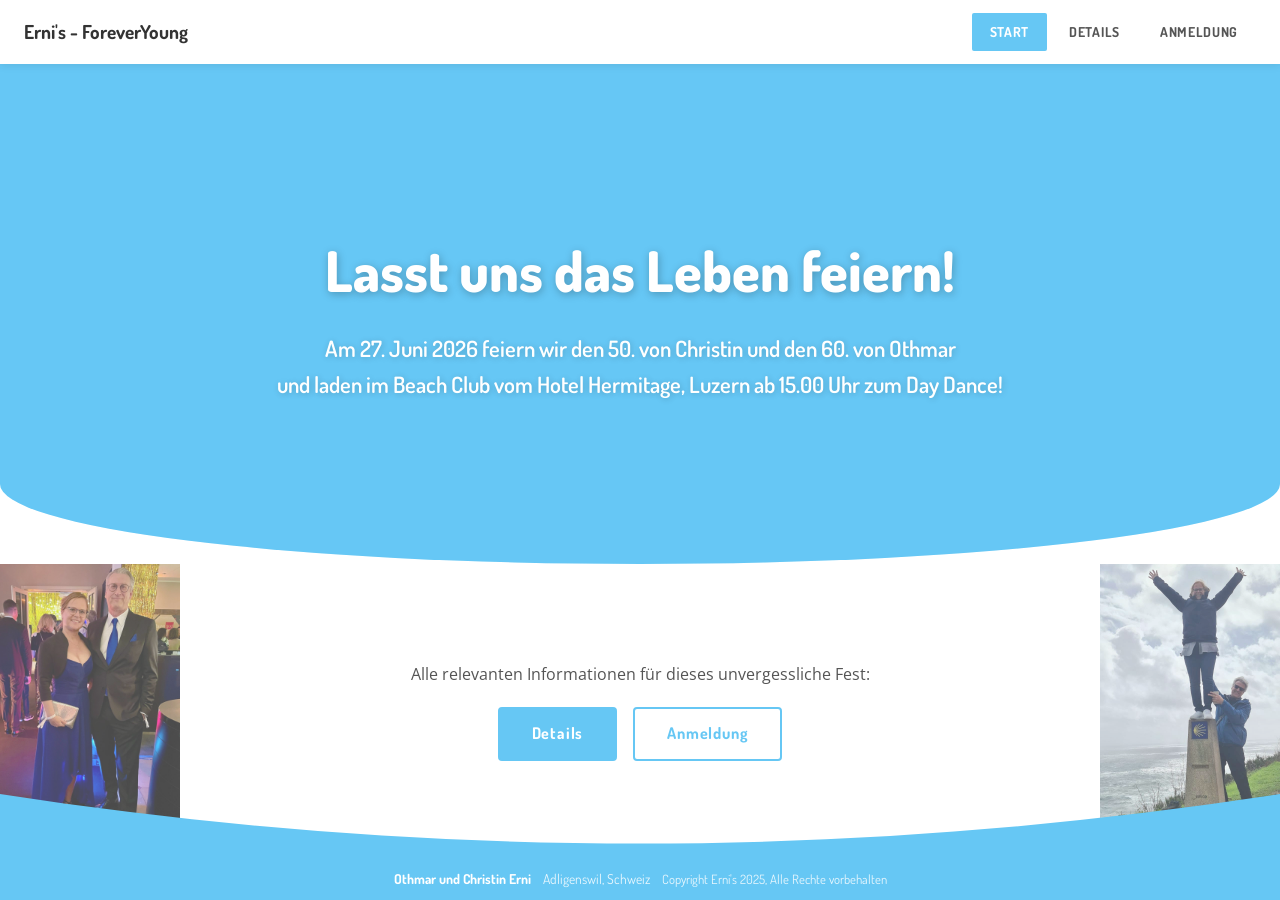
==== index.html @ a5c6a5e9 "dsf" ====
<!DOCTYPE html>
<html lang="de">
<head>
  <meta charset="UTF-8" />
  <meta name="viewport" content="width=device-width, initial-scale=1.0" />
  <title>Erni's - ForeverYoung</title>
  <link rel="stylesheet" href="assets/style.css" />
  <style>
    .hero-section {
      position: relative;
      overflow: hidden;
      background-image: none !important;
      border-radius: 0 0 50% 50% / 0 0 80px 80px;
    }
    .hero-slides {
      position: absolute;
      inset: 0;
      z-index: 0;
    }
    .hero-slides .slide {
      position: absolute;
      inset: 0;
      background-size: cover;
      background-position: center 70%;
      opacity: 0;
      animation: slideShow 12s infinite;
    }
    .hero-slides .slide:nth-child(1) {
      background-image: url('assets/images/hermitage_events_apero_am_see.webp');
      animation-delay: 0s;
    }
    .hero-slides .slide:nth-child(2) {
      background-image: url('assets/images/Day-Dance-von-oben_2023-06-27-135048_kiig.webp');
      animation-delay: 6s;
    }
    @keyframes slideShow {
      0%   { opacity: 0; }
      5%   { opacity: 1; }
      45%  { opacity: 1; }
      55%  { opacity: 0; }
      100% { opacity: 0; }
    }
    .hero-section::before { z-index: 1; }
    .hero-section > *:not(.hero-slides) { position: relative; z-index: 2; }
  </style>
</head>
<body>
  <header>
    <a href="index.html" class="header-brand">
      <img src="assets/images/ernislogo.svg" alt="Erni's - ForeverYoung" />
      <span>Erni's - ForeverYoung</span>
    </a>
    <nav>
      <ul>
        <li class="active"><a href="index.html">START</a></li>
        <li><a href="details.html">DETAILS</a></li>
        <li><a href="anmeldung.html">ANMELDUNG</a></li>
      </ul>
    </nav>
  </header>
  <div class="page-body">
    <section class="hero-section">
      <div class="hero-slides">
        <div class="slide"></div>
        <div class="slide"></div>
      </div>
      <h1>Lasst uns das Leben feiern!</h1>
      <p class="hero-subtitle">Am 27. Juni 2026 feiern wir den 50. von Christin und den 60. von Othmar<br>und laden im Beach Club vom Hotel Hermitage, Luzern ab 15.00 Uhr zum Day Dance!</p>
    </section>
    <section class="cta-section">
      <div class="collage collage-left" id="collageLeft"></div>
      <div class="collage collage-right" id="collageRight"></div>
      <div class="container">
        <p>Alle relevanten Informationen für dieses unvergessliche Fest:</p>
        <div class="cta-buttons">
          <a href="details.html" class="btn btn-primary">Details</a>
          <a href="anmeldung.html" class="btn btn-outline">Anmeldung</a>
        </div>
      </div>
    </section>
    <footer>
      <div class="footer-inner">
        <p class="footer-name">Othmar und Christin Erni</p>
        <p class="footer-location">Adligenswil, Schweiz</p>
        <p class="footer-copy">Copyright Erni's 2025, Alle Rechte vorbehalten</p>
      </div>
    </footer>
  </div>
  <script>
    const photos = [
      "assets/images/Fotos/WhatsApp%20Image%202026-04-05%20at%2008.02.22%20(1).jpeg",
      "assets/images/Fotos/WhatsApp%20Image%202026-04-05%20at%2008.02.22.jpeg",
      "assets/images/Fotos/WhatsApp%20Image%202026-04-05%20at%2008.02.23%20(1).jpeg",
      "assets/images/Fotos/WhatsApp%20Image%202026-04-05%20at%2008.02.23%20(2).jpeg",
      "assets/images/Fotos/WhatsApp%20Image%202026-04-05%20at%2008.02.23%20(3).jpeg",
      "assets/images/Fotos/WhatsApp%20Image%202026-04-05%20at%2008.02.23%20(4).jpeg",
      "assets/images/Fotos/WhatsApp%20Image%202026-04-05%20at%2008.02.23%20(5).jpeg",
      "assets/images/Fotos/WhatsApp%20Image%202026-04-05%20at%2008.02.23%20(6).jpeg",
      "assets/images/Fotos/WhatsApp%20Image%202026-04-05%20at%2008.02.23.jpeg",
      "assets/images/Fotos/WhatsApp%20Image%202026-04-05%20at%2008.02.24%20(1).jpeg",
      "assets/images/Fotos/WhatsApp%20Image%202026-04-05%20at%2008.02.24%20(2).jpeg",
      "assets/images/Fotos/WhatsApp%20Image%202026-04-05%20at%2008.02.24%20(3).jpeg",
      "assets/images/Fotos/WhatsApp%20Image%202026-04-05%20at%2008.02.24%20(4).jpeg",
      "assets/images/Fotos/WhatsApp%20Image%202026-04-05%20at%2008.02.24%20(5).jpeg",
      "assets/images/Fotos/WhatsApp%20Image%202026-04-05%20at%2008.02.24%20(6).jpeg",
      "assets/images/Fotos/WhatsApp%20Image%202026-04-05%20at%2008.02.24%20(7).jpeg",
      "assets/images/Fotos/WhatsApp%20Image%202026-04-05%20at%2008.02.24%20(8).jpeg",
      "assets/images/Fotos/WhatsApp%20Image%202026-04-05%20at%2008.02.24.jpeg",
      "assets/images/Fotos/WhatsApp%20Image%202026-04-05%20at%2008.02.25%20(1).jpeg",
      "assets/images/Fotos/WhatsApp%20Image%202026-04-05%20at%2008.02.25%20(2).jpeg",
      "assets/images/Fotos/WhatsApp%20Image%202026-04-05%20at%2008.02.25%20(3).jpeg",
      "assets/images/Fotos/WhatsApp%20Image%202026-04-05%20at%2008.02.25%20(4).jpeg",
      "assets/images/Fotos/WhatsApp%20Image%202026-04-05%20at%2008.02.25%20(5).jpeg",
      "assets/images/Fotos/WhatsApp%20Image%202026-04-05%20at%2008.02.25%20(6).jpeg",
      "assets/images/Fotos/WhatsApp%20Image%202026-04-05%20at%2008.02.25%20(7).jpeg",
      "assets/images/Fotos/WhatsApp%20Image%202026-04-05%20at%2008.02.25.jpeg",
      "assets/images/Fotos/WhatsApp%20Image%202026-04-05%20at%2008.02.26%20(1).jpeg",
      "assets/images/Fotos/WhatsApp%20Image%202026-04-05%20at%2008.02.26%20(2).jpeg",
      "assets/images/Fotos/WhatsApp%20Image%202026-04-05%20at%2008.02.26%20(3).jpeg",
      "assets/images/Fotos/WhatsApp%20Image%202026-04-05%20at%2008.02.26%20(4).jpeg",
      "assets/images/Fotos/WhatsApp%20Image%202026-04-05%20at%2008.02.26.jpeg"
    ];

    function shuffle(arr) {
      const a = arr.slice();
      for (let i = a.length - 1; i > 0; i--) {
        const j = Math.floor(Math.random() * (i + 1));
        [a[i], a[j]] = [a[j], a[i]];
      }
      return a;
    }

    function buildStrip(id, photoList) {
      const el = document.getElementById(id);
      if (!el) return;

      const img1 = document.createElement('img');
      const img2 = document.createElement('img');
      img1.className = 'collage-img active';
      img2.className = 'collage-img';
      img1.alt = '';
      img2.alt = '';
      el.appendChild(img1);
      el.appendChild(img2);

      let shuffled = shuffle(photoList);
      let idx = 0;
      img1.src = shuffled[0];

      setInterval(() => {
        idx++;
        if (idx >= shuffled.length) {
          shuffled = shuffle(photoList);
          idx = 0;
        }
        const current  = el.querySelector('.collage-img.active');
        const incoming = el.querySelector('.collage-img:not(.active)');
        incoming.src = shuffled[idx];
        incoming.classList.add('active');
        current.classList.remove('active');
      }, 3500);
    }

    const left  = shuffle(photos).slice(0, 16);
    const right = shuffle(photos).slice(0, 16);
    buildStrip('collageLeft',  left);
    buildStrip('collageRight', right);
  </script>
</body>
</html>
---- assets/style.css ----
/* ============================================
   Erni's - ForeverYoung — Global Stylesheet
   ============================================ */

/* Google Fonts */
@import url('https://fonts.googleapis.com/css2?family=Dosis:wght@400;600;700;800&family=Open+Sans:wght@400;600&display=swap');

/* CSS Variables */
:root {
  --color1: #66c7f4;
  --font1: 'Dosis', sans-serif;
  --font2: 'Open Sans', sans-serif;
}

/* Reset & Base */
*, *::before, *::after {
  box-sizing: border-box;
  margin: 0;
  padding: 0;
}

html {
  scroll-behavior: smooth;
}

body {
  font-family: var(--font2);
  color: #333;
  background: #fff;
  line-height: 1.6;
  min-height: 100vh;
  display: flex;
  flex-direction: column;
}

a {
  color: var(--color1);
  text-decoration: none;
}
a:hover {
  text-decoration: underline;
}

/* ============================================
   HEADER / NAV
   ============================================ */
header {
  position: fixed;
  top: 0;
  left: 0;
  width: 100%;
  background: #fff;
  z-index: 1000;
  box-shadow: 0 2px 8px rgba(0,0,0,0.08);
  display: flex;
  align-items: center;
  justify-content: space-between;
  padding: 0 24px;
  height: 64px;
}

.header-brand {
  display: flex;
  align-items: center;
  gap: 10px;
  text-decoration: none;
}

.header-brand img {
  display: none;
}

.header-brand span {
  font-family: var(--font1);
  font-weight: 700;
  font-size: 1.2rem;
  color: #333;
}

nav ul {
  list-style: none;
  display: flex;
  gap: 4px;
  margin: 0;
  padding: 0;
}

nav ul li a {
  display: inline-block;
  padding: 8px 18px;
  font-family: var(--font1);
  font-size: 0.85rem;
  font-weight: 700;
  letter-spacing: 0.05em;
  color: #555;
  text-decoration: none;
  border-radius: 2px;
  transition: background 0.2s, color 0.2s;
}

nav ul li a:hover {
  background: var(--color1);
  color: #fff;
}

nav ul li.active a,
nav ul li a.active {
  background: var(--color1);
  color: #fff;
}

/* ============================================
   PAGE BODY OFFSET (fixed header)
   ============================================ */
.page-body {
  padding-top: 64px;
  flex: 1;
  display: flex;
  flex-direction: column;
}

/* ============================================
   HERO SECTION
   ============================================ */
.hero-section {
  background-color: var(--color1);
  background-size: cover;
  background-position: center 65%;
  padding: 100px 20px 100px;
  text-align: center;
  min-height: 500px;
  display: flex;
  flex-direction: column;
  align-items: center;
  justify-content: center;
  position: relative;
  z-index: 2;
}

.hero-section::before {
  content: '';
  position: absolute;
  inset: 0;
  background: rgba(102, 199, 244, 0.15);
  z-index: 1;
}

.hero-section h1 {
  font-family: var(--font1);
  font-size: clamp(2rem, 5vw, 3.5rem);
  font-weight: 800;
  color: #fff;
  text-shadow: 1px 2px 8px rgba(0,0,0,0.25);
  margin-bottom: 16px;
}

.hero-section .hero-subtitle {
  font-family: var(--font1);
  font-size: clamp(1rem, 2.5vw, 1.4rem);
  font-weight: 600;
  color: #fff;
  text-shadow: 1px 1px 6px rgba(0,0,0,0.2);
}

/* ============================================
   CTA SECTION
   ============================================ */
.cta-section {
  padding: 60px 200px 60px;
  text-align: center;
  background: #fff;
  flex: 1;
  display: flex;
  align-items: center;
  justify-content: center;
  position: relative;
  min-height: 260px;
}

.cta-section .container {
  display: flex;
  flex-direction: column;
  align-items: center;
  position: relative;
  z-index: 2;
}

.cta-section p {
  font-family: var(--font2);
  font-size: 1rem;
  color: #555;
  margin-bottom: 20px;
}

.cta-buttons {
  display: flex;
  justify-content: center;
  gap: 16px;
  flex-wrap: wrap;
}

/* ============================================
   BUTTONS
   ============================================ */
.btn {
  display: inline-block;
  padding: 12px 32px;
  border-radius: 4px;
  font-family: var(--font1);
  font-size: 1rem;
  font-weight: 700;
  letter-spacing: 0.05em;
  cursor: pointer;
  text-decoration: none;
  transition: background 0.2s, color 0.2s;
}

.btn-primary {
  background: var(--color1);
  color: #fff;
  border: 2px solid var(--color1);
}
.btn-primary:hover {
  background: #3db5e8;
  border-color: #3db5e8;
  color: #fff;
  text-decoration: none;
}

.btn-outline {
  background: transparent;
  color: var(--color1);
  border: 2px solid var(--color1);
}
.btn-outline:hover {
  background: var(--color1);
  color: #fff;
  text-decoration: none;
}

/* ============================================
   CONTENT SECTIONS (Details page)
   ============================================ */
.content-section {
  padding: 40px 0;
  border-bottom: 1px solid #f0f0f0;
}

.content-section:last-of-type {
  border-bottom: none;
}

.content-section h2 {
  font-family: var(--font1);
  font-size: 1.8rem;
  font-weight: 800;
  color: #222;
  margin-bottom: 16px;
}

.content-section h3 {
  font-family: var(--font2);
  font-size: 1rem;
  font-weight: 700;
  color: #333;
  margin: 16px 0 8px;
}

.content-section p {
  font-size: 0.95rem;
  color: #555;
  margin-bottom: 10px;
}

.content-section ul {
  margin: 8px 0 16px 20px;
  color: #555;
  font-size: 0.95rem;
}

.content-section ul li {
  margin-bottom: 6px;
}

/* ============================================
   DIVIDER HEADING (Anmeldung)
   ============================================ */
.divider-heading {
  display: flex;
  align-items: center;
  gap: 16px;
  text-align: center;
  padding: 80px 20px 40px;
}
.divider-heading::before,
.divider-heading::after {
  content: '';
  flex: 1;
  height: 1px;
  background: #ccc;
}
.divider-heading h2 {
  font-family: var(--font1);
  font-size: clamp(1.4rem, 3vw, 2rem);
  font-weight: 800;
  color: #222;
  white-space: nowrap;
}

/* ============================================
   FORM (Anmeldung)
   ============================================ */
.form-section {
  padding: 20px 0 60px;
}

.form-section h3 {
  font-family: var(--font1);
  font-size: 1.4rem;
  font-weight: 800;
  margin-bottom: 20px;
  color: #222;
}

.form-row {
  display: flex;
  gap: 12px;
  margin-bottom: 12px;
}

.form-row .form-group {
  flex: 1;
}

.form-group {
  margin-bottom: 12px;
}

.form-group label {
  display: none;
}

.form-group input[type="text"],
.form-group input[type="email"],
.form-group textarea {
  width: 100%;
  padding: 12px 14px;
  border: 1px solid #ccc;
  border-radius: 4px;
  font-family: var(--font2);
  font-size: 0.95rem;
  color: #333;
  background: #fff;
  outline: none;
  transition: border-color 0.2s;
  resize: vertical;
}

.form-group input:focus,
.form-group textarea:focus {
  border-color: var(--color1);
}

.form-group textarea {
  min-height: 140px;
}

.form-label-group {
  font-family: var(--font2);
  font-size: 0.9rem;
  font-weight: 600;
  color: #555;
  margin-bottom: 8px;
  margin-top: 8px;
  display: block;
}

.checkbox-group {
  margin-bottom: 6px;
  display: flex;
  align-items: center;
  gap: 8px;
  font-size: 0.93rem;
  color: #444;
}

.checkbox-group input[type="checkbox"] {
  accent-color: var(--color1);
  width: 16px;
  height: 16px;
}

.captcha-group {
  text-align: center;
  margin: 16px 0;
}

.captcha-group label {
  display: block;
  font-size: 0.85rem;
  color: #555;
  margin-bottom: 6px;
}

.captcha-group input {
  padding: 10px 14px;
  border: 1px solid #ccc;
  border-radius: 4px;
  font-size: 0.95rem;
  width: 200px;
  text-align: center;
}

.btn-submit {
  display: block;
  width: 100%;
  padding: 14px;
  background: var(--color1);
  color: #fff;
  border: none;
  border-radius: 4px;
  font-family: var(--font1);
  font-size: 1rem;
  font-weight: 700;
  cursor: pointer;
  transition: background 0.2s;
  margin-top: 16px;
}
.btn-submit:hover {
  background: #3db5e8;
}

/* ============================================
   CONTAINER
   ============================================ */
.container {
  max-width: 960px;
  margin: 0 auto;
  padding: 0 24px;
}

/* ============================================
   FOOTER
   ============================================ */
footer {
  background: var(--color1);
  color: #fff;
  padding: 10px 24px;
  text-align: center;
  position: relative;
  margin-top: auto;
}

footer::before {
  content: '';
  position: absolute;
  top: -64px;
  left: 0;
  width: 100%;
  height: 66px;
  background: url("data:image/svg+xml,%3Csvg xmlns='http://www.w3.org/2000/svg' viewBox='0 0 1440 66' preserveAspectRatio='none'%3E%3Cpath d='M0,0 C480,66 960,66 1440,0 L1440,66 L0,66 Z' fill='%2366c7f4'/%3E%3C/svg%3E") no-repeat top center / 100% 100%;
  pointer-events: none;
  z-index: 10;
}

.footer-inner {
  display: flex;
  flex-direction: row;
  align-items: center;
  justify-content: center;
  flex-wrap: wrap;
  gap: 0 12px;
}

.footer-name {
  font-family: var(--font1);
  font-size: 0.85rem;
  font-weight: 700;
  color: #fff;
}

.footer-location {
  font-family: var(--font1);
  font-size: 0.85rem;
  color: rgba(255,255,255,0.85);
}

.footer-copy {
  font-family: var(--font1);
  font-size: 0.8rem;
  color: rgba(255,255,255,0.85);
}

/* ============================================
   PHOTO COLLAGE STRIPS
   ============================================ */
.collage {
  position: absolute;
  top: 0;
  bottom: 0;
  width: 180px;
  z-index: 1;
  opacity: 0.7;
  pointer-events: none;
  overflow: hidden;
}

.collage-left  { left: 0; }
.collage-right { right: 0; }

.collage-img {
  position: absolute;
  inset: 0;
  width: 100%;
  height: 100%;
  object-fit: cover;
  opacity: 0;
  transition: opacity 1.5s ease-in-out;
}

.collage-img.active {
  opacity: 1;
}

/* ============================================
   RESPONSIVE
   ============================================ */
@media (max-width: 900px) {
  .collage { display: none; }
  .cta-section { padding: 40px 20px 60px; }
}

@media (max-width: 640px) {
  header {
    padding: 0 14px;
  }
  .header-brand span {
    display: none;
  }
  nav ul li a {
    padding: 8px 10px;
    font-size: 0.78rem;
  }
  .form-row {
    flex-direction: column;
    gap: 0;
  }
  .divider-heading {
    padding: 60px 16px 30px;
  }
  .divider-heading h2 {
    font-size: 1.15rem;
  }
}
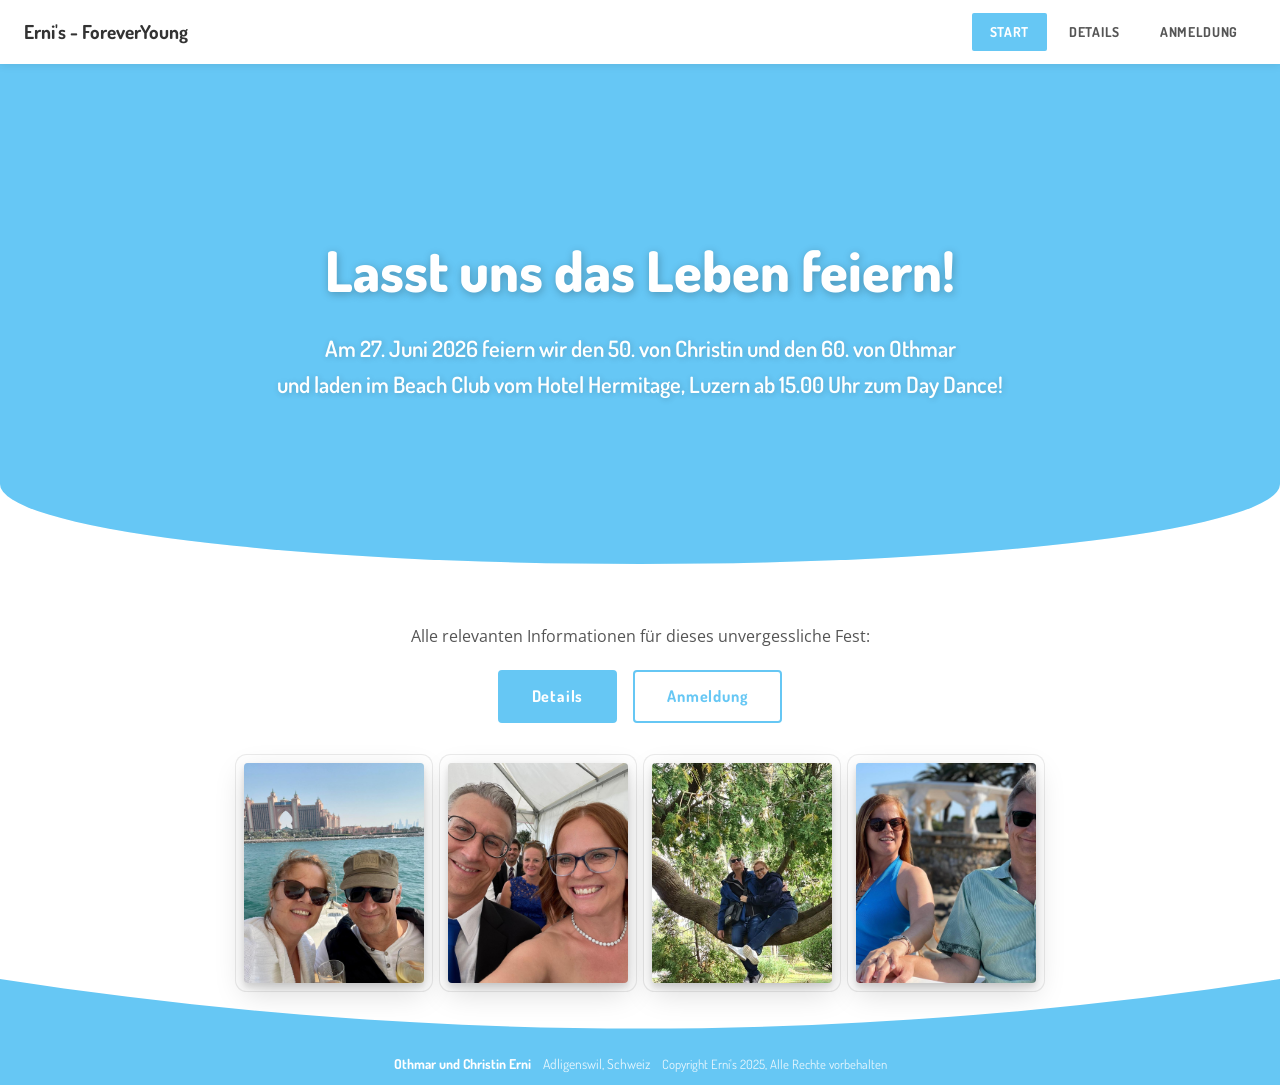
==== commit 98d675d9: "sadsad" ====
--- a/index.html
+++ b/index.html
@@ -68,13 +68,17 @@
       <p class="hero-subtitle">Am 27. Juni 2026 feiern wir den 50. von Christin und den 60. von Othmar<br>und laden im Beach Club vom Hotel Hermitage, Luzern ab 15.00 Uhr zum Day Dance!</p>
     </section>
     <section class="cta-section">
-      <div class="collage collage-left" id="collageLeft"></div>
-      <div class="collage collage-right" id="collageRight"></div>
       <div class="container">
         <p>Alle relevanten Informationen für dieses unvergessliche Fest:</p>
         <div class="cta-buttons">
           <a href="details.html" class="btn btn-primary">Details</a>
           <a href="anmeldung.html" class="btn btn-outline">Anmeldung</a>
+        </div>
+        <div class="frames-gallery" id="framesGallery">
+          <div class="photo-frame" id="frame0"></div>
+          <div class="photo-frame" id="frame1"></div>
+          <div class="photo-frame" id="frame2"></div>
+          <div class="photo-frame" id="frame3"></div>
         </div>
       </div>
     </section>
@@ -130,41 +134,47 @@
       return a;
     }
 
-    function buildStrip(id, photoList) {
+    // Build each frame with two crossfading imgs, starting at a different offset
+    function buildFrame(id, photoList, startIdx) {
       const el = document.getElementById(id);
       if (!el) return;
 
       const img1 = document.createElement('img');
       const img2 = document.createElement('img');
-      img1.className = 'collage-img active';
-      img2.className = 'collage-img';
+      img1.className = 'frame-img active';
+      img2.className = 'frame-img';
       img1.alt = '';
       img2.alt = '';
       el.appendChild(img1);
       el.appendChild(img2);
 
       let shuffled = shuffle(photoList);
-      let idx = 0;
-      img1.src = shuffled[0];
+      let idx = startIdx % shuffled.length;
+      img1.src = shuffled[idx];
 
-      setInterval(() => {
-        idx++;
-        if (idx >= shuffled.length) {
-          shuffled = shuffle(photoList);
-          idx = 0;
-        }
-        const current  = el.querySelector('.collage-img.active');
-        const incoming = el.querySelector('.collage-img:not(.active)');
-        incoming.src = shuffled[idx];
+      return { el, shuffled, idx };
+    }
+
+    // All 4 frames switch at the same moment
+    const shuffled = shuffle(photos);
+    const frames = [
+      buildFrame('frame0', photos, 0),
+      buildFrame('frame1', photos, 8),
+      buildFrame('frame2', photos, 16),
+      buildFrame('frame3', photos, 24),
+    ];
+
+    setInterval(() => {
+      frames.forEach(f => {
+        f.idx = (f.idx + 1) % f.shuffled.length;
+        if (f.idx === 0) f.shuffled = shuffle(photos);
+        const current  = f.el.querySelector('.frame-img.active');
+        const incoming = f.el.querySelector('.frame-img:not(.active)');
+        incoming.src = f.shuffled[f.idx];
         incoming.classList.add('active');
         current.classList.remove('active');
-      }, 3500);
-    }
-
-    const left  = shuffle(photos).slice(0, 16);
-    const right = shuffle(photos).slice(0, 16);
-    buildStrip('collageLeft',  left);
-    buildStrip('collageRight', right);
+      });
+    }, 4000);
   </script>
 </body>
 </html>
--- a/assets/style.css
+++ b/assets/style.css
@@ -492,33 +492,43 @@
 }
 
 /* ============================================
-   PHOTO COLLAGE STRIPS
-   ============================================ */
-.collage {
-  position: absolute;
-  top: 0;
-  bottom: 0;
+   PHOTO FRAMES GALLERY
+   ============================================ */
+.frames-gallery {
+  display: flex;
+  justify-content: center;
+  gap: 24px;
+  margin-top: 40px;
+  flex-wrap: wrap;
+}
+
+.photo-frame {
+  position: relative;
   width: 180px;
-  z-index: 1;
-  opacity: 0.7;
-  pointer-events: none;
+  height: 220px;
+  border-radius: 4px;
   overflow: hidden;
-}
-
-.collage-left  { left: 0; }
-.collage-right { right: 0; }
-
-.collage-img {
+  box-shadow:
+    0 4px 6px rgba(0,0,0,0.12),
+    0 10px 30px rgba(0,0,0,0.15),
+    0 0 0 8px #fff,
+    0 0 0 9px rgba(0,0,0,0.08);
+  background: #eee;
+  flex-shrink: 0;
+}
+
+.frame-img {
   position: absolute;
   inset: 0;
   width: 100%;
   height: 100%;
   object-fit: cover;
+  object-position: center 20%;
   opacity: 0;
   transition: opacity 1.5s ease-in-out;
 }
 
-.collage-img.active {
+.frame-img.active {
   opacity: 1;
 }
 
@@ -526,8 +536,14 @@
    RESPONSIVE
    ============================================ */
 @media (max-width: 900px) {
-  .collage { display: none; }
   .cta-section { padding: 40px 20px 60px; }
+  .photo-frame { width: 140px; height: 170px; }
+  .frames-gallery { gap: 16px; }
+}
+
+@media (max-width: 600px) {
+  .frames-gallery { gap: 12px; }
+  .photo-frame { width: 130px; height: 160px; }
 }
 
 @media (max-width: 640px) {
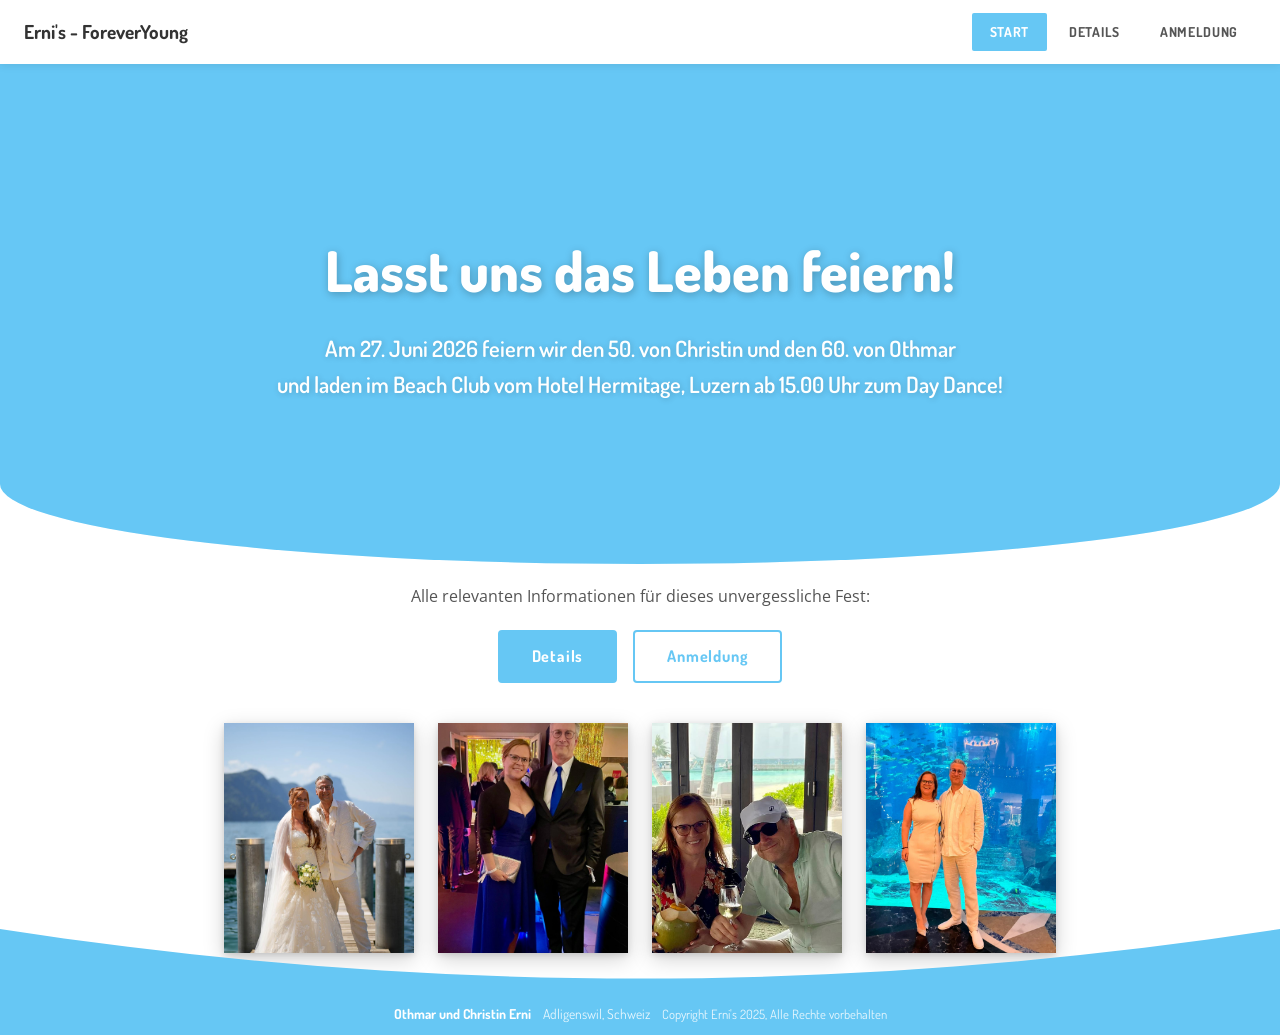
==== commit 1479a7f6: "sdf" ====
--- a/index.html
+++ b/index.html
@@ -174,7 +174,7 @@
         incoming.classList.add('active');
         current.classList.remove('active');
       });
-    }, 4000);
+    }, 6000);
   </script>
 </body>
 </html>
--- a/assets/style.css
+++ b/assets/style.css
@@ -166,7 +166,7 @@
    CTA SECTION
    ============================================ */
 .cta-section {
-  padding: 60px 200px 60px;
+  padding: 20px 60px 40px;
   text-align: center;
   background: #fff;
   flex: 1;
@@ -504,15 +504,15 @@
 
 .photo-frame {
   position: relative;
-  width: 180px;
-  height: 220px;
-  border-radius: 4px;
+  width: 190px;
+  height: 230px;
+  border-radius: 0;
   overflow: hidden;
   box-shadow:
-    0 4px 6px rgba(0,0,0,0.12),
-    0 10px 30px rgba(0,0,0,0.15),
-    0 0 0 8px #fff,
-    0 0 0 9px rgba(0,0,0,0.08);
+    0 6px 20px rgba(0,0,0,0.18),
+    0 2px 6px rgba(0,0,0,0.12),
+    inset 0 0 0 10px #fff,
+    inset 0 0 0 11px rgba(0,0,0,0.1);
   background: #eee;
   flex-shrink: 0;
 }
@@ -525,7 +525,7 @@
   object-fit: cover;
   object-position: center 20%;
   opacity: 0;
-  transition: opacity 1.5s ease-in-out;
+  transition: opacity 0.8s ease-in-out;
 }
 
 .frame-img.active {
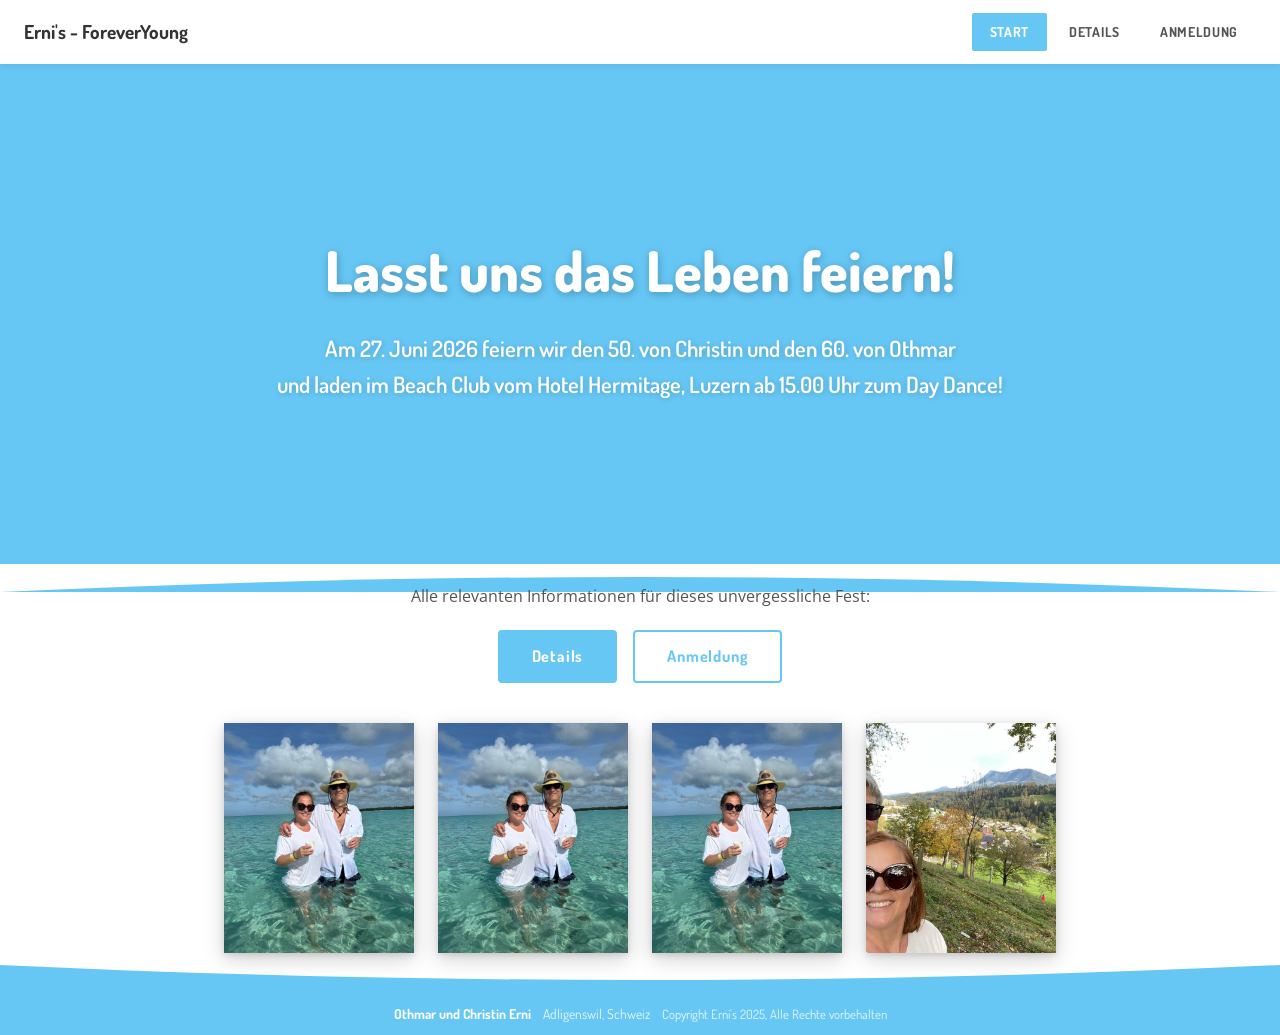
==== commit b2ca25f9: "wer" ====
--- a/index.html
+++ b/index.html
@@ -8,14 +8,25 @@
   <style>
     .hero-section {
       position: relative;
-      overflow: hidden;
+      overflow: visible;
       background-image: none !important;
-      border-radius: 0 0 50% 50% / 0 0 80px 80px;
+    }
+    .hero-section::after {
+      content: '';
+      position: absolute;
+      bottom: -28px;
+      left: 0;
+      width: 100%;
+      height: 30px;
+      background: url("data:image/svg+xml,%3Csvg xmlns='http://www.w3.org/2000/svg' viewBox='0 0 1440 30' preserveAspectRatio='none'%3E%3Cpath d='M0,30 C480,10 960,10 1440,30 L1440,30 L0,30 Z' fill='%2366c7f4'/%3E%3C/svg%3E") no-repeat top center / 100% 100%;
+      pointer-events: none;
+      z-index: 3;
     }
     .hero-slides {
       position: absolute;
       inset: 0;
       z-index: 0;
+      overflow: hidden;
     }
     .hero-slides .slide {
       position: absolute;
--- a/assets/style.css
+++ b/assets/style.css
@@ -454,11 +454,11 @@
 footer::before {
   content: '';
   position: absolute;
-  top: -64px;
+  top: -28px;
   left: 0;
   width: 100%;
-  height: 66px;
-  background: url("data:image/svg+xml,%3Csvg xmlns='http://www.w3.org/2000/svg' viewBox='0 0 1440 66' preserveAspectRatio='none'%3E%3Cpath d='M0,0 C480,66 960,66 1440,0 L1440,66 L0,66 Z' fill='%2366c7f4'/%3E%3C/svg%3E") no-repeat top center / 100% 100%;
+  height: 30px;
+  background: url("data:image/svg+xml,%3Csvg xmlns='http://www.w3.org/2000/svg' viewBox='0 0 1440 30' preserveAspectRatio='none'%3E%3Cpath d='M0,0 C480,20 960,20 1440,0 L1440,30 L0,30 Z' fill='%2366c7f4'/%3E%3C/svg%3E") no-repeat top center / 100% 100%;
   pointer-events: none;
   z-index: 10;
 }
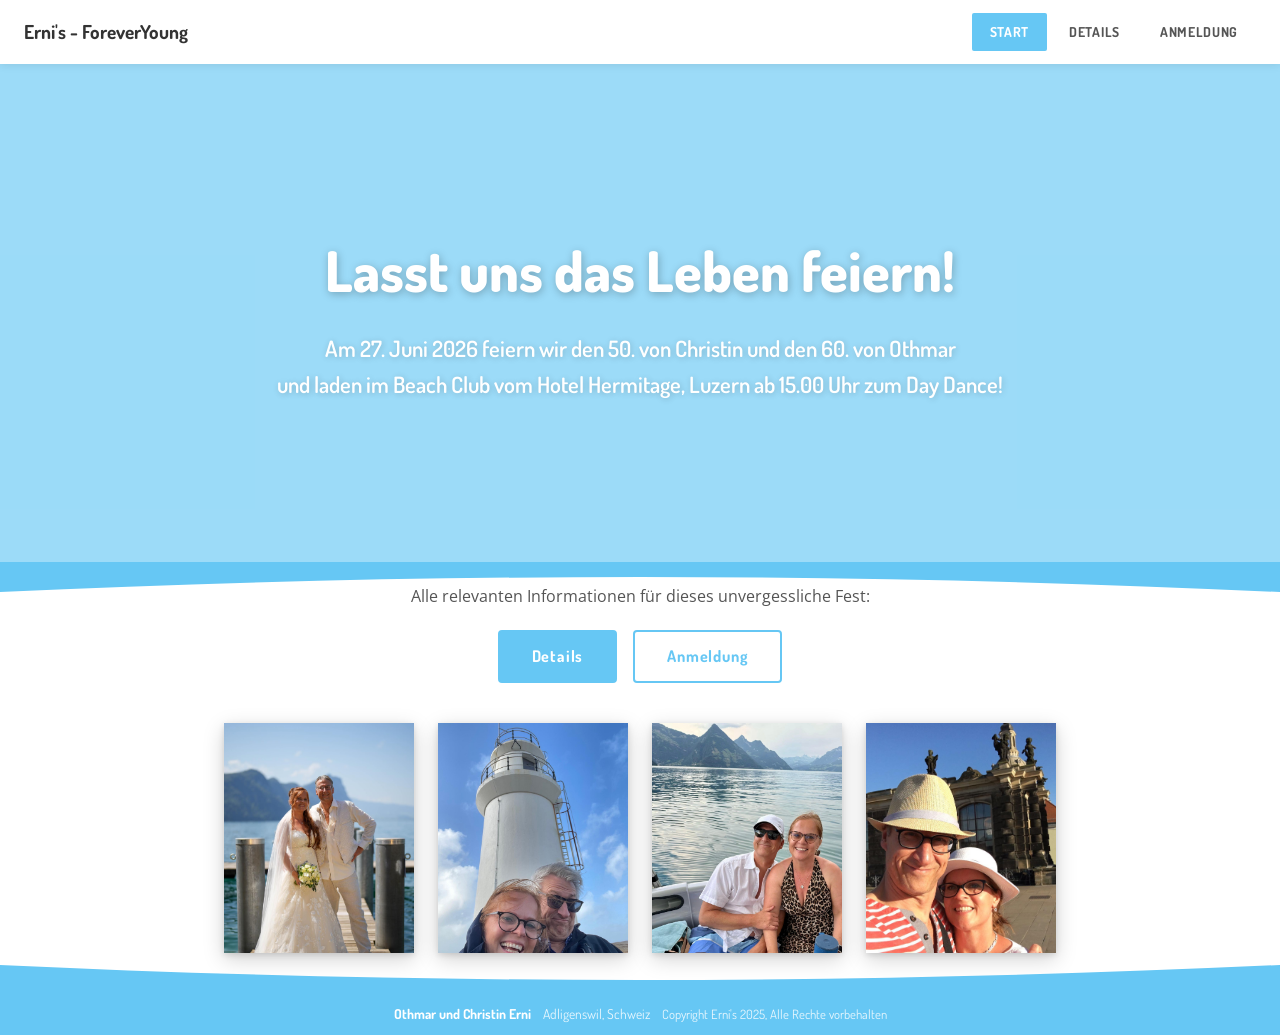
==== commit cd57265f: "wer" ====
--- a/index.html
+++ b/index.html
@@ -18,7 +18,7 @@
       left: 0;
       width: 100%;
       height: 30px;
-      background: url("data:image/svg+xml,%3Csvg xmlns='http://www.w3.org/2000/svg' viewBox='0 0 1440 30' preserveAspectRatio='none'%3E%3Cpath d='M0,30 C480,10 960,10 1440,30 L1440,30 L0,30 Z' fill='%2366c7f4'/%3E%3C/svg%3E") no-repeat top center / 100% 100%;
+      background: url("data:image/svg+xml,%3Csvg xmlns='http://www.w3.org/2000/svg' viewBox='0 0 1440 30' preserveAspectRatio='none'%3E%3Cpath d='M0,30 C480,10 960,10 1440,30 L1440,0 L0,0 Z' fill='%2366c7f4'/%3E%3C/svg%3E") no-repeat top center / 100% 100%;
       pointer-events: none;
       z-index: 3;
     }
--- a/assets/style.css
+++ b/assets/style.css
@@ -141,7 +141,7 @@
   content: '';
   position: absolute;
   inset: 0;
-  background: rgba(102, 199, 244, 0.15);
+  background: rgba(255, 255, 255, 0.35);
   z-index: 1;
 }
 
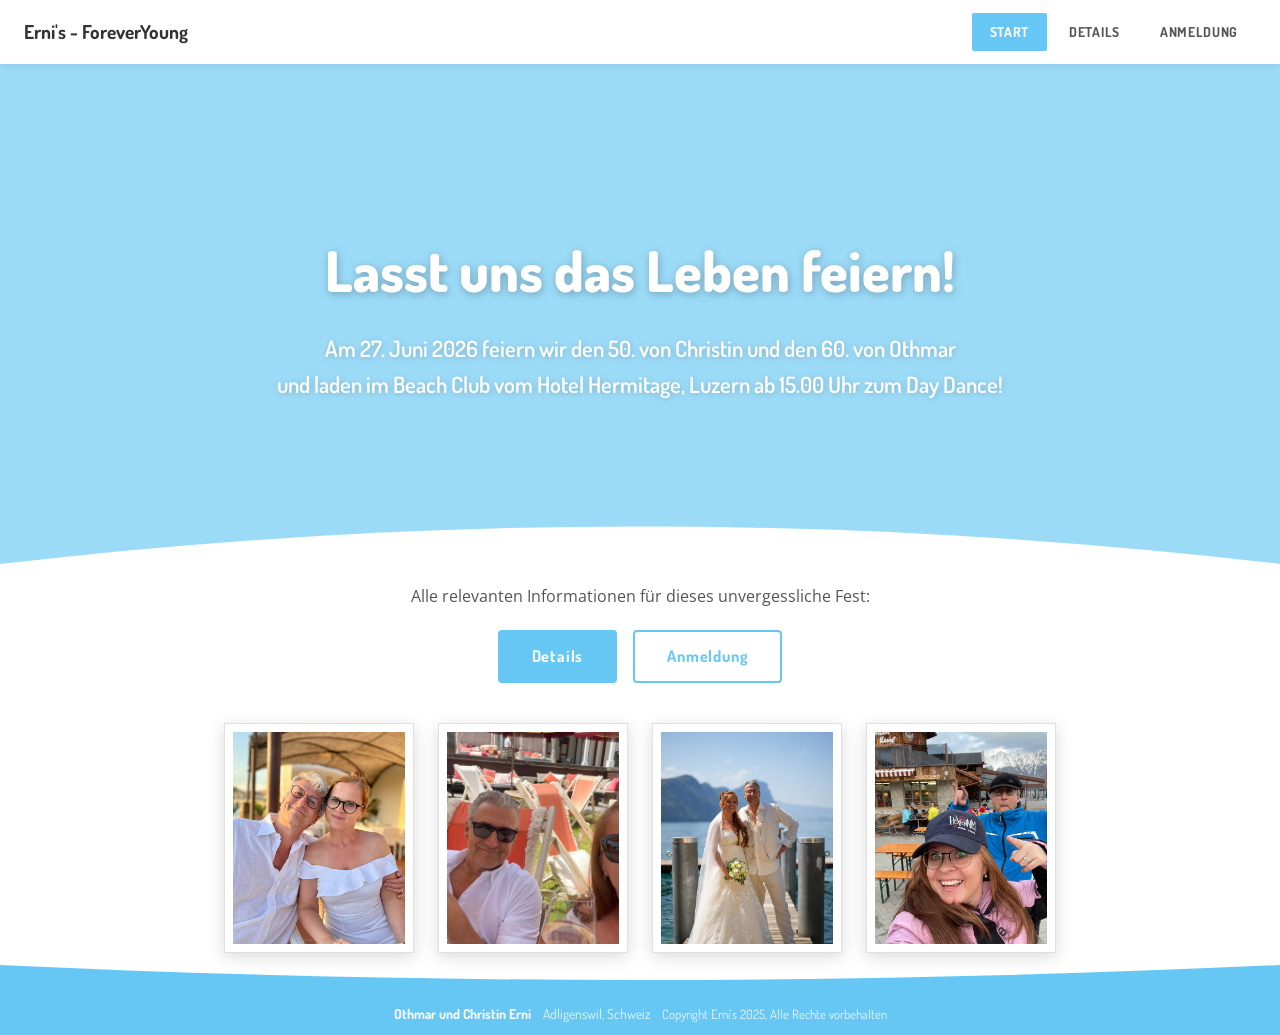
==== commit 56017042: "asd" ====
--- a/index.html
+++ b/index.html
@@ -8,25 +8,24 @@
   <style>
     .hero-section {
       position: relative;
-      overflow: visible;
+      overflow: hidden;
       background-image: none !important;
     }
     .hero-section::after {
       content: '';
       position: absolute;
-      bottom: -28px;
+      bottom: 0;
       left: 0;
       width: 100%;
-      height: 30px;
-      background: url("data:image/svg+xml,%3Csvg xmlns='http://www.w3.org/2000/svg' viewBox='0 0 1440 30' preserveAspectRatio='none'%3E%3Cpath d='M0,30 C480,10 960,10 1440,30 L1440,0 L0,0 Z' fill='%2366c7f4'/%3E%3C/svg%3E") no-repeat top center / 100% 100%;
+      height: 80px;
+      background: url("data:image/svg+xml,%3Csvg xmlns='http://www.w3.org/2000/svg' viewBox='0 0 1440 80' preserveAspectRatio='none'%3E%3Cpath d='M0,80 C480,30 960,30 1440,80 L1440,80 L0,80 Z' fill='%23ffffff'/%3E%3C/svg%3E") no-repeat top center / 100% 100%;
       pointer-events: none;
-      z-index: 3;
+      z-index: 10;
     }
     .hero-slides {
       position: absolute;
       inset: 0;
       z-index: 0;
-      overflow: hidden;
     }
     .hero-slides .slide {
       position: absolute;
@@ -53,6 +52,7 @@
     }
     .hero-section::before { z-index: 1; }
     .hero-section > *:not(.hero-slides) { position: relative; z-index: 2; }
+    .hero-section::after { z-index: 10; }
   </style>
 </head>
 <body>
@@ -150,14 +150,18 @@
       const el = document.getElementById(id);
       if (!el) return;
 
+      const inner = document.createElement('div');
+      inner.className = 'photo-frame-inner';
+      el.appendChild(inner);
+
       const img1 = document.createElement('img');
       const img2 = document.createElement('img');
       img1.className = 'frame-img active';
       img2.className = 'frame-img';
       img1.alt = '';
       img2.alt = '';
-      el.appendChild(img1);
-      el.appendChild(img2);
+      inner.appendChild(img1);
+      inner.appendChild(img2);
 
       let shuffled = shuffle(photoList);
       let idx = startIdx % shuffled.length;
--- a/assets/style.css
+++ b/assets/style.css
@@ -506,15 +506,25 @@
   position: relative;
   width: 190px;
   height: 230px;
-  border-radius: 0;
+  flex-shrink: 0;
+  padding: 8px;
+  background: #fff;
+  border: 1px solid rgba(0,0,0,0.12);
+  box-shadow: 0 4px 16px rgba(0,0,0,0.15);
+}
+
+.photo-frame-inner {
+  position: relative;
+  width: 100%;
+  height: 100%;
   overflow: hidden;
-  box-shadow:
-    0 6px 20px rgba(0,0,0,0.18),
-    0 2px 6px rgba(0,0,0,0.12),
-    inset 0 0 0 10px #fff,
-    inset 0 0 0 11px rgba(0,0,0,0.1);
-  background: #eee;
-  flex-shrink: 0;
+}
+
+.photo-frame-inner {
+  position: relative;
+  width: 100%;
+  height: 100%;
+  overflow: hidden;
 }
 
 .frame-img {
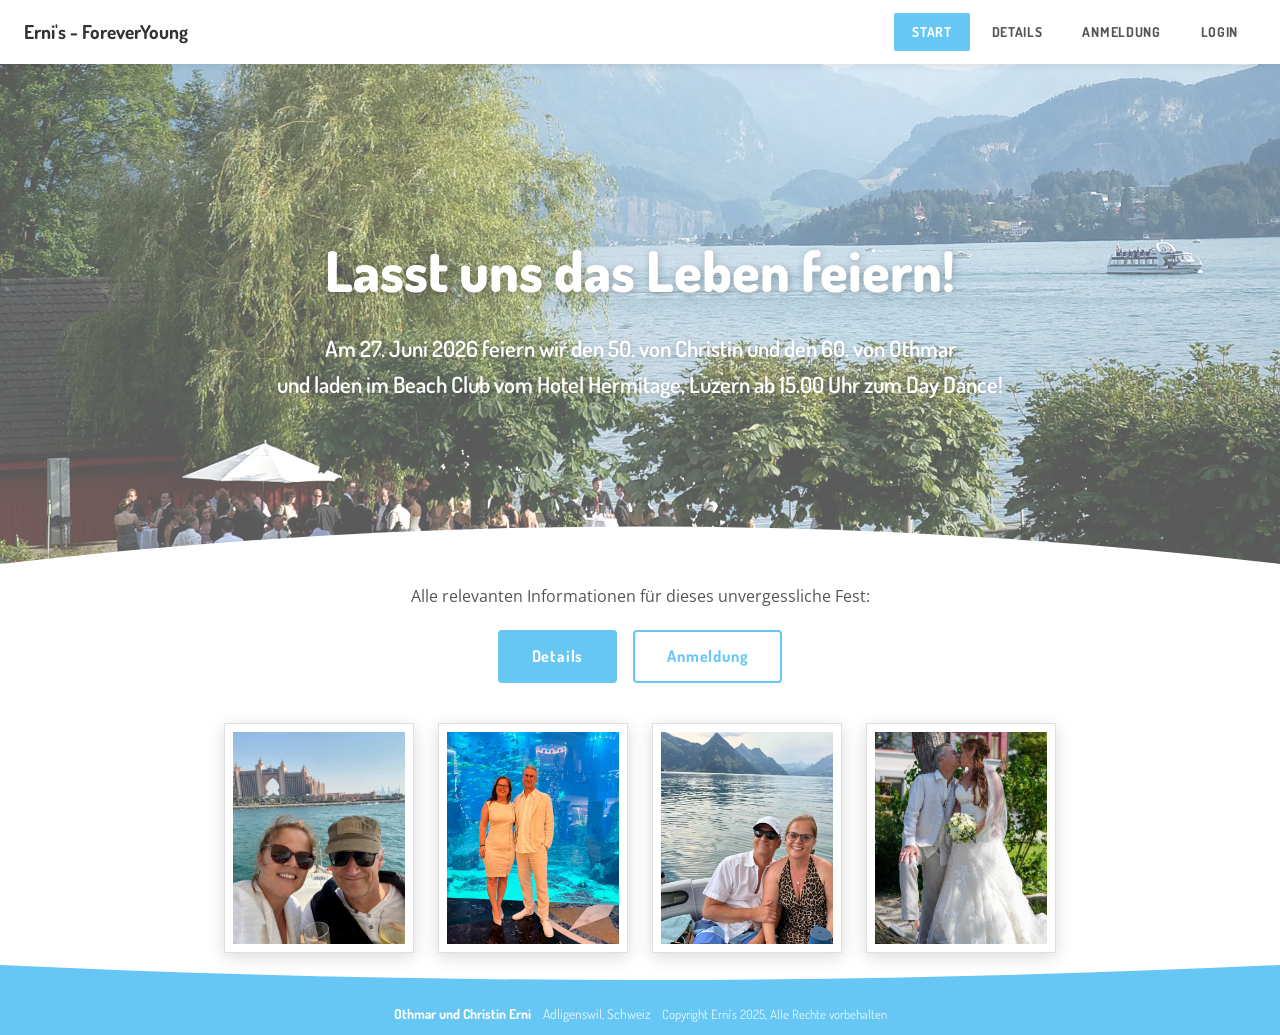
==== commit ce4e63e5: "aSD ASD" ====
--- a/index.html
+++ b/index.html
@@ -27,29 +27,15 @@
       inset: 0;
       z-index: 0;
     }
-    .hero-slides .slide {
+    .hero-slide {
       position: absolute;
       inset: 0;
       background-size: cover;
       background-position: center 70%;
       opacity: 0;
-      animation: slideShow 12s infinite;
-    }
-    .hero-slides .slide:nth-child(1) {
-      background-image: url('assets/images/hermitage_events_apero_am_see.webp');
-      animation-delay: 0s;
-    }
-    .hero-slides .slide:nth-child(2) {
-      background-image: url('assets/images/Day-Dance-von-oben_2023-06-27-135048_kiig.webp');
-      animation-delay: 6s;
-    }
-    @keyframes slideShow {
-      0%   { opacity: 0; }
-      5%   { opacity: 1; }
-      45%  { opacity: 1; }
-      55%  { opacity: 0; }
-      100% { opacity: 0; }
-    }
+      transition: opacity 0.8s ease-in-out;
+    }
+    .hero-slide.active { opacity: 1; }
     .hero-section::before { z-index: 1; }
     .hero-section > *:not(.hero-slides) { position: relative; z-index: 2; }
     .hero-section::after { z-index: 10; }
@@ -66,14 +52,15 @@
         <li class="active"><a href="index.html">START</a></li>
         <li><a href="details.html">DETAILS</a></li>
         <li><a href="anmeldung.html">ANMELDUNG</a></li>
+        <li><a href="login.html">LOGIN</a></li>
       </ul>
     </nav>
   </header>
   <div class="page-body">
     <section class="hero-section">
-      <div class="hero-slides">
-        <div class="slide"></div>
-        <div class="slide"></div>
+      <div class="hero-slides" id="heroSlides">
+        <div class="hero-slide active"></div>
+        <div class="hero-slide"></div>
       </div>
       <h1>Lasst uns das Leben feiern!</h1>
       <p class="hero-subtitle">Am 27. Juni 2026 feiern wir den 50. von Christin und den 60. von Othmar<br>und laden im Beach Club vom Hotel Hermitage, Luzern ab 15.00 Uhr zum Day Dance!</p>
@@ -136,6 +123,12 @@
       "assets/images/Fotos/WhatsApp%20Image%202026-04-05%20at%2008.02.26.jpeg"
     ];
 
+    // Hero images (venue photos, separate from the collage)
+    const heroPhotos = [
+      'assets/images/hermitage_events_apero_am_see.webp',
+      'assets/images/Day-Dance-von-oben_2023-06-27-135048_kiig.webp'
+    ];
+
     function shuffle(arr) {
       const a = arr.slice();
       for (let i = a.length - 1; i > 0; i--) {
@@ -145,10 +138,22 @@
       return a;
     }
 
-    // Build each frame with two crossfading imgs, starting at a different offset
-    function buildFrame(id, photoList, startIdx) {
+    // Assign unique photos to each of the 4 frames by splitting a full shuffle
+    // so no two frames ever show the same photo at the same time.
+    // Each frame gets its own non-overlapping segment of the shuffled array.
+    // 31 photos / 4 frames = ~7-8 each. We rotate through segments.
+    function makeQueue(allPhotos, offset, segmentSize) {
+      const pool = shuffle(allPhotos);
+      const seg = [];
+      for (let i = 0; i < segmentSize; i++) {
+        seg.push(pool[(offset * segmentSize + i) % pool.length]);
+      }
+      return { list: seg, idx: 0 };
+    }
+
+    function buildFrame(id, queue) {
       const el = document.getElementById(id);
-      if (!el) return;
+      if (!el) return null;
 
       const inner = document.createElement('div');
       inner.className = 'photo-frame-inner';
@@ -163,32 +168,54 @@
       inner.appendChild(img1);
       inner.appendChild(img2);
 
-      let shuffled = shuffle(photoList);
-      let idx = startIdx % shuffled.length;
-      img1.src = shuffled[idx];
-
-      return { el, shuffled, idx };
-    }
-
-    // All 4 frames switch at the same moment
-    const shuffled = shuffle(photos);
+      img1.src = queue.list[0];
+      return { el, queue };
+    }
+
+    function advanceFrame(f) {
+      f.queue.idx = (f.queue.idx + 1) % f.queue.list.length;
+      // Reshuffle when we've gone through all photos
+      if (f.queue.idx === 0) f.queue.list = shuffle(f.queue.list);
+      const current  = f.el.querySelector('.frame-img.active');
+      const incoming = f.el.querySelector('.frame-img:not(.active)');
+      incoming.src = f.queue.list[f.queue.idx];
+      incoming.classList.add('active');
+      current.classList.remove('active');
+    }
+
+    // Build hero crossfade (JS-controlled, same interval)
+    const heroSlides = document.querySelectorAll('.hero-slide');
+    let heroIdx = 0;
+    heroSlides[0].style.backgroundImage = `url('${heroPhotos[0]}')`;
+    heroSlides[1].style.backgroundImage = `url('${heroPhotos[1]}')`;
+
+    function advanceHero() {
+      const current  = heroSlides[heroIdx % 2];
+      const incoming = heroSlides[(heroIdx + 1) % 2];
+      incoming.classList.add('active');
+      current.classList.remove('active');
+      heroIdx++;
+    }
+
+    // Split 31 photos into 4 non-overlapping segments of ~8 each
+    const pool = shuffle(photos);
+    const seg = Math.ceil(pool.length / 4);
+    const queues = [0,1,2,3].map(i => ({
+      list: pool.slice(i * seg, Math.min((i + 1) * seg, pool.length)),
+      idx: 0
+    }));
+
     const frames = [
-      buildFrame('frame0', photos, 0),
-      buildFrame('frame1', photos, 8),
-      buildFrame('frame2', photos, 16),
-      buildFrame('frame3', photos, 24),
-    ];
-
+      buildFrame('frame0', queues[0]),
+      buildFrame('frame1', queues[1]),
+      buildFrame('frame2', queues[2]),
+      buildFrame('frame3', queues[3]),
+    ].filter(Boolean);
+
+    // Single interval — all 5 slots (hero + 4 frames) switch together
     setInterval(() => {
-      frames.forEach(f => {
-        f.idx = (f.idx + 1) % f.shuffled.length;
-        if (f.idx === 0) f.shuffled = shuffle(photos);
-        const current  = f.el.querySelector('.frame-img.active');
-        const incoming = f.el.querySelector('.frame-img:not(.active)');
-        incoming.src = f.shuffled[f.idx];
-        incoming.classList.add('active');
-        current.classList.remove('active');
-      });
+      advanceHero();
+      frames.forEach(advanceFrame);
     }, 6000);
   </script>
 </body>
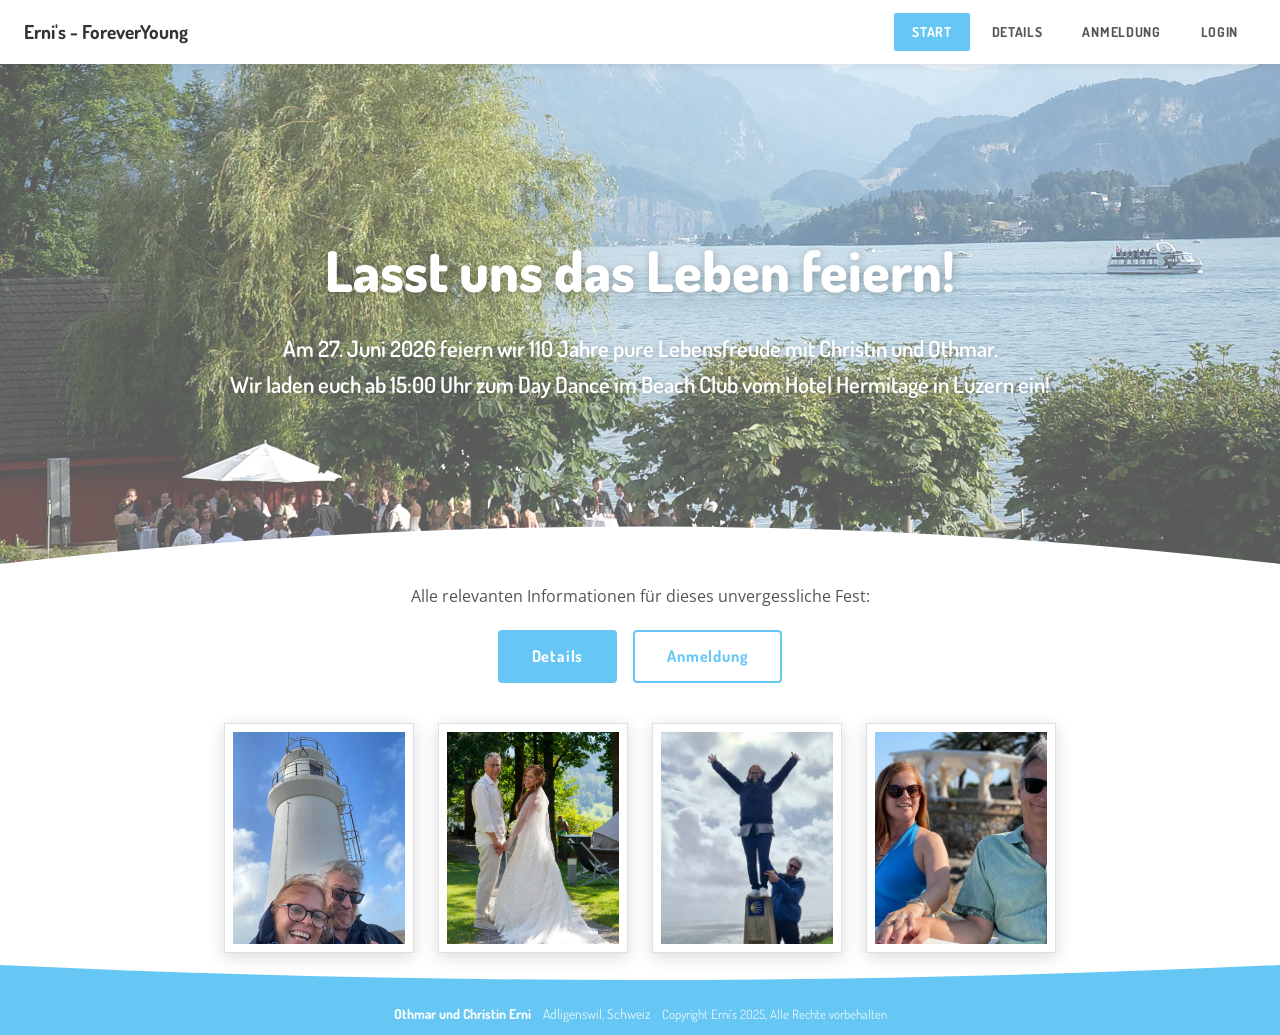
==== commit 7009352c: "Update index.html" ====
--- a/index.html
+++ b/index.html
@@ -63,7 +63,7 @@
         <div class="hero-slide"></div>
       </div>
       <h1>Lasst uns das Leben feiern!</h1>
-      <p class="hero-subtitle">Am 27. Juni 2026 feiern wir den 50. von Christin und den 60. von Othmar<br>und laden im Beach Club vom Hotel Hermitage, Luzern ab 15.00 Uhr zum Day Dance!</p>
+      <p class="hero-subtitle">Am 27. Juni 2026 feiern wir 110 Jahre pure Lebensfreude mit Christin und Othmar.<br>Wir laden euch ab 15:00 Uhr zum Day Dance im Beach Club vom Hotel Hermitage in Luzern ein!</p>
     </section>
     <section class="cta-section">
       <div class="container">
